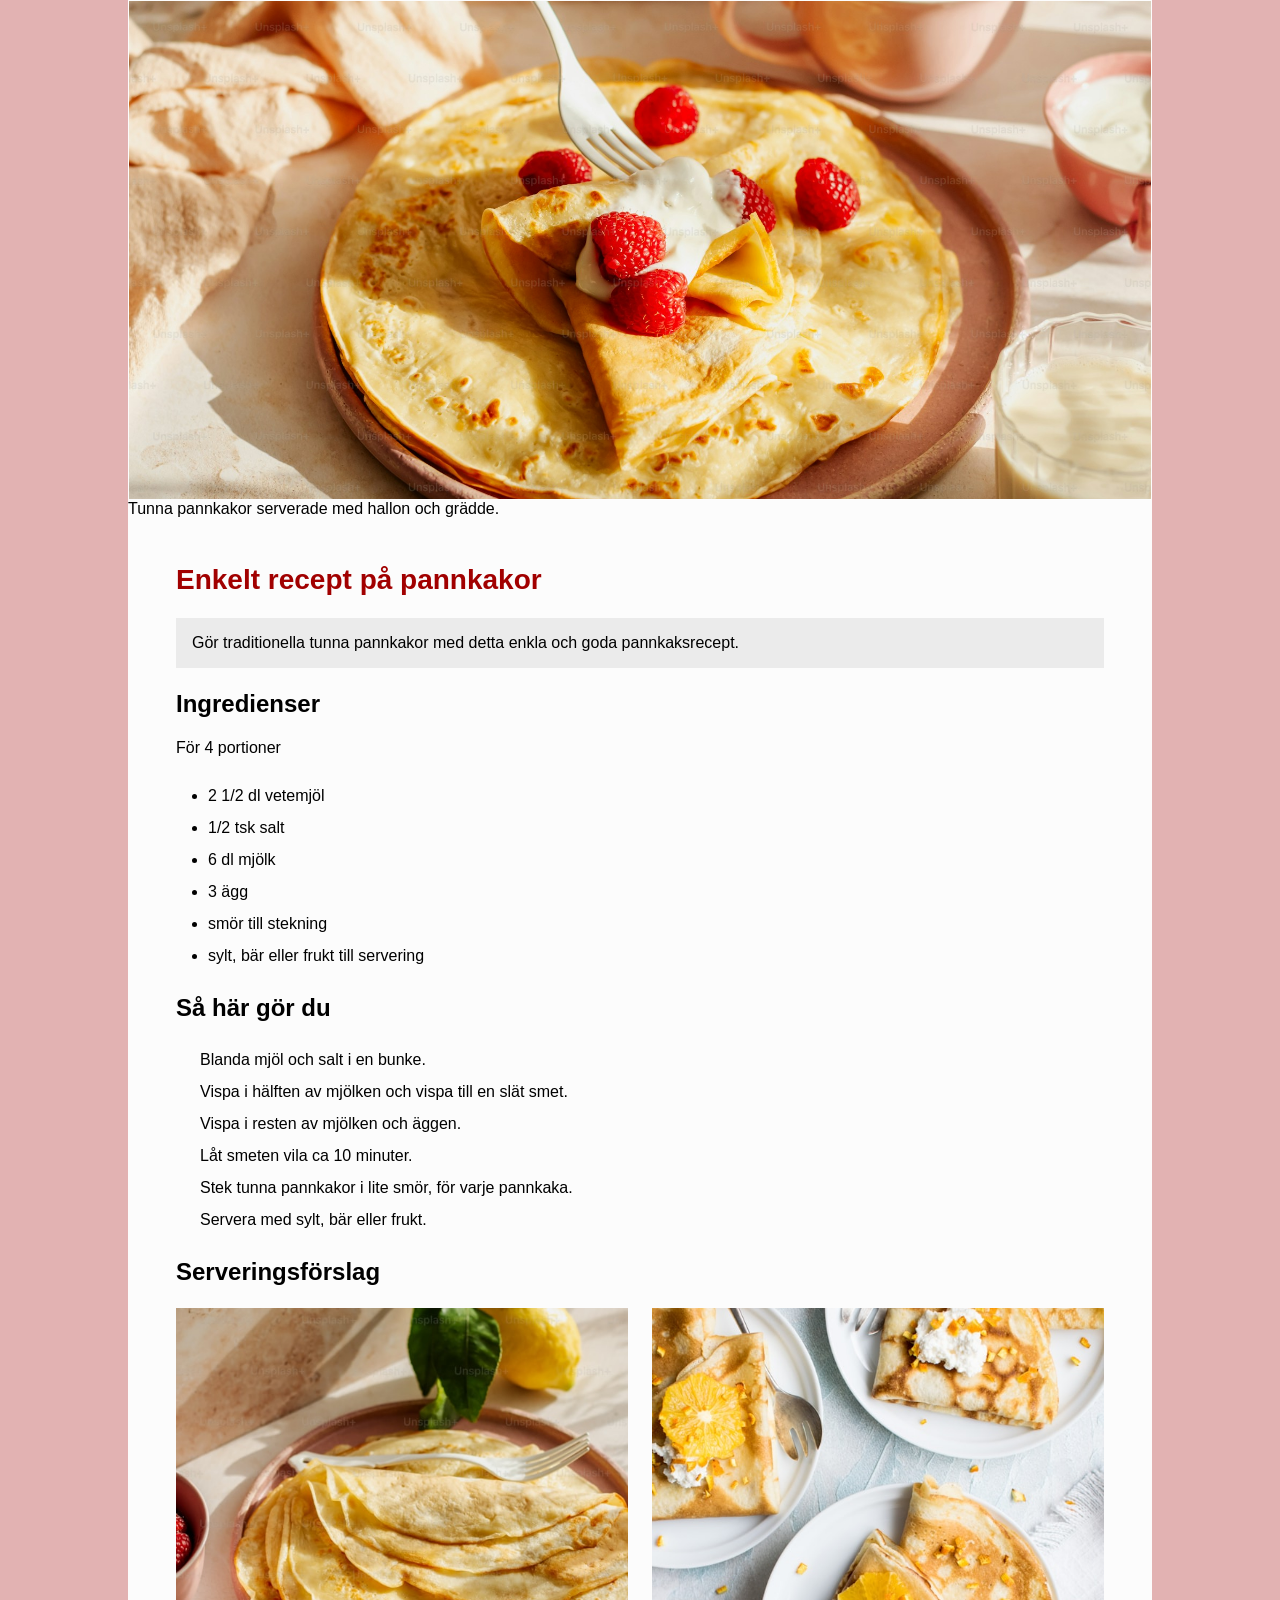
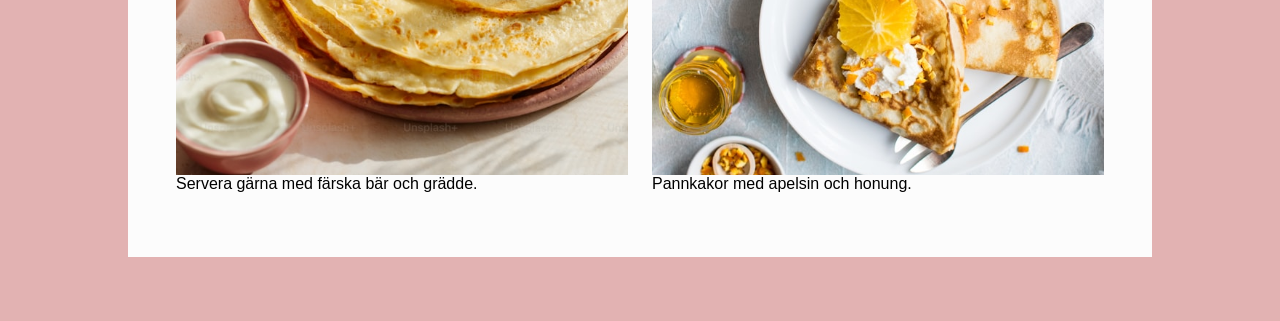
==== recept.html @ cc1f7c87 "added new recept.html and index.html" ====
<!DOCTYPE html>
<html lang="en">

<head>
    <meta charset="UTF-8">
    <meta name="viewport" content="width=device-width, initial-scale=1.0">
    <meta name="description"
        content="Ett enkelt och responsivt recept på pannkakor byggt med HTML och CSS med mobile first-design." />
    <title>Pannkaksrecept</title>
    <link rel="stylesheet" href="style.css">
    <link href="https://fonts.googleapis.com/css2?family=Open+Sans:wght@400;700&display=swap" rel="stylesheet">
</head>

<body>
    <main class="page">
        <article class="recipe">
            <figure>
                <img class="hero" src="images/pannkakor-hero.jpg" alt="Pannkakor med hallon">
                <figcaption>
                    Tunna pannkakor serverade med hallon och grädde.
                </figcaption>
            </figure>
            <div class="content">
                <h1>Enkelt recept på pannkakor</h1>
                <p class="intro">Gör traditionella tunna pannkakor med detta enkla och goda pannkaksrecept.</p>
        
                <h2>Ingredienser</h2>
                <p class="portion">För 4 portioner</p>

                <ul>
                    <li>2 1/2 dl vetemjöl</li>
                    <li>1/2 tsk salt</li>
                    <li>6 dl mjölk</li>
                    <li>3 ägg</li>
                    <li>smör till stekning</li>
                    <li>sylt, bär eller frukt till servering</li>
                </ul>

                <h2>Så här gör du</h2>

                <ol role="list">
                    <li>Blanda mjöl och salt i en bunke.</li>
                    <li>Vispa i hälften av mjölken och vispa till en slät smet.</li>
                    <li>Vispa i resten av mjölken och äggen.</li>
                    <li>Låt smeten vila ca 10 minuter.</li>
                    <li>Stek tunna pannkakor i lite smör, för varje pannkaka.</li>
                    <li>Servera med sylt, bär eller frukt.</li>
                </ol>

                <!-- <ol>
                    <li>Blanda mjöl och salt i en bunke.</li>
                    <li>Vispa i hälften av mjölken och vispa till en slät smet.</li>
                    <li>Vispa i resten av mjölken och äggen.</li>
                    <li>Låt smeten vila ca 10 minuter.</li>
                    <li>Stek tunna pannkakor i lite smör, för varje pannkaka.</li>
                    <li>Servera med sylt, bär eller frukt.</li>
                </ol> -->

                <h2>Serveringsförslag</h2>

                <div class="image-grid">
                    <figure>
                        <img src="images/pannkakor-1.jpg" loading="lazy" alt="Pannkakor på tallrik" />
                        <figcaption>
                            Servera gärna med färska bär och grädde.
                        </figcaption>
                    </figure>
                    <figure>
                        <img src="images/pannkakor-2.jpg" loading="lazy" alt="Pannkakor med apelsin" />
                        <figcaption>
                            Pannkakor med apelsin och honung.
                        </figcaption>
                    </figure>
                </div>
            </div>
        </article>
    </main>
</body>
</html>
---- style.css ----
/* reset */
*,
*::before,
*::after {
    box-sizing: border-box;
} 

* {
    margin: 0;
    padding: 0;
    /* font: inherit; */
}

/* responsive images */
 /* height: auto; */
img {
    display: block; 
    max-width: 100%;    
    object-fit: cover;  /*bilden fyller sin yta */
}

figure {
  margin: 0;
}

/* don't leave one single word hanging in paragraphs */
p {
    text-wrap: pretty;
}

/* make the rows more balanced so the headings looks nicer */
h1,
h2 {
    text-wrap: balance;
}

/* variables */
:root {
  /* colors */
  --color-background: rgba(161, 0, 0, 0.3);
  --color-white: rgba(252, 252, 252, 1);
  --color-primary: rgba(161, 0, 0, 1);
  --color-intro-bg: rgba(235, 235, 235, 1);
  --color-text: rgba(0, 0, 0, 1);

  /* font */
  --font-family-base: 'Roboto', sans-serif;

  /* font-sizes */
  --font-size-body: 1rem;
  --font-size-h1: 1.75rem;
  --font-size-h2: 1.5rem;

  /* font weights */
  --font-weight-regular: 400; 
  --font-weight-bold: 700;

  /* spacing */
  --spacing-xsmall: 0.625rem;   /*10px*/
  --spacing-small: 1rem;        /*16px*/  
  --spacing-medium: 1.5rem;     /*24px; */  
  --spacing-medium-large: 2rem; /*32px; */
  --spacing-large: 3rem;        /*48px; */
  --spacing-xlarge: 4rem;       /*64px; */

  /* line height */
  --line-height-small: 1;
  --line-height-large: 2rem; /*32px; */

  /* image heights */
  --hero-height-mobile: 300px;
  --hero-height-tablet: 350px;
  --hero-height-desktop: 500px;
  --image-height: 467px;

}

body {
  font-family: var(--font-family-base);
  /* font-family: 'Open Sans', sans-serif; */
  background-color: var(--color-background);
}

.page {
  width: 100%;
  padding-bottom: 4rem;
  /* padding-bottom: 64px; */
}

.recipe {
  width: 100%;
  max-width: 1280px;
  margin: 0 auto;
  background-color: var(--color-white);
}

.hero {
  width: 100%;
  height: var(--hero-height-mobile);
  /* object-fit: cover; */
  border: 1px solid var(--color-white);
}

.content {
  background-color: var(--color-white);
  padding:
    var(--spacing-large) 
    var(--spacing-small) 
    var(--spacing-xlarge) 
    var(--spacing-small);
  /* padding: 3rem 1rem 4rem 1rem; */
  /* padding: 48px 16px 64px 16px; */
  display: flex;
  flex-direction: column;
  gap: var(--spacing-medium);
  /* gap: 24px; */
}

h1 {
  font-weight: var(--font-weight-bold);
  font-size: var(--font-size-h1);
  /* font-size: 28px; */
  line-height: 1;
  letter-spacing: 0;
  color: var(--color-primary);
}

.intro {
  background-color: var(--color-intro-bg);
  padding: var(--spacing-small);
  /* padding: 16px; */
  display: flex;
  /* flex-direction: row; */
  gap: var(--spacing-xsmall);
  /* gap: 10px; */
}

.intro p {
  font-weight: var(--font-weight-regular);
  font-size: var(--font-size-body);
  /* font-size: 16px; */
  line-height: 1;
  letter-spacing: 0;
  color: var(--color-text);
}

h2 {
  font-weight: var(--font-weight-bold);
  font-size: var(--font-size-h2);
  /* font-size: 24px; */
  line-height: 1;
  letter-spacing: 0;
  display: flex;
  align-items: center;
  gap: var(--spacing-small);
  /* gap: 16px; */
}

.portion {
  font-weight: var(--font-weight-regular);
  font-size: var(--font-size-body);
  /* font-size: 16px; */
  line-height: 1;
  letter-spacing: 0;
}

ul {
  padding-left: var(--spacing-medium-large); /*prickar avstånd*/
  /* padding-left: 32px; 2 rem*/
  /* list-style: none;
    padding-left: 0; */
}

li {
  font-weight: var(--font-weight-regular);
  font-size: var(--font-size-body);
  /* font-size: 16px; */
  line-height: 2rem;
  /* line-height: 32px; */
  letter-spacing: 0;
  color: var(--color-text);
}

ol[role='list'] {
  list-style: none;
}

ol {
  padding-left: var(--spacing-medium); /* siffror - avstånd */
  /* padding-left: 24px; */
/* plats för siffror */
}

ol li {
  font-weight: var(--font-weight-regular);
  font-size: var(--font-size-body);
  /* font-size: 16px; */
  line-height: var(--line-height-large);
  /* line-height: 32px; */
  letter-spacing: 0;
  color: var(--color-text);
}

.image-grid {
  display: flex;
  flex-direction: column;
  gap: var(--spacing-medium);
  /* gap: 24px; */
}

.image-grid img {
  width: 100%;
  min-width: 300px;
  height: var(--image-height);
  /* object-fit: cover; */
  display: block;
}


@media (min-width: 768px) {
  .hero {
    height: var(--hero-height-tablet);
  }

  .recipe {
    width: 80%;
  }
}


@media (min-width: 1024px) {
  .recipe {
    max-width: 1280px;
    margin: 0 auto;
  }

  .hero {
    width: 100%;
    height: var(--hero-height-desktop);
    /* object-fit: cover; */
    border: 1px solid var(--color-white);
  }

  .content {
    padding:     
    var(--spacing-large)
    var(--spacing-large)  
    var(--spacing-xlarge) 
    var(--spacing-large) ;
    /* padding: 3rem 3rem 4rem 3rem; */
    /* padding: 48px 48px 64px 48px; */
  }

  .intro {
    flex-direction: column;
  }

  .image-grid {
    display: grid;
    grid-template-columns: repeat(2, 1fr);
    gap: var(--spacing-medium);
    /* gap: 24px; */
  }

  .image-grid img {
    width: 100%;
    height: var(--image-height);
  }
}
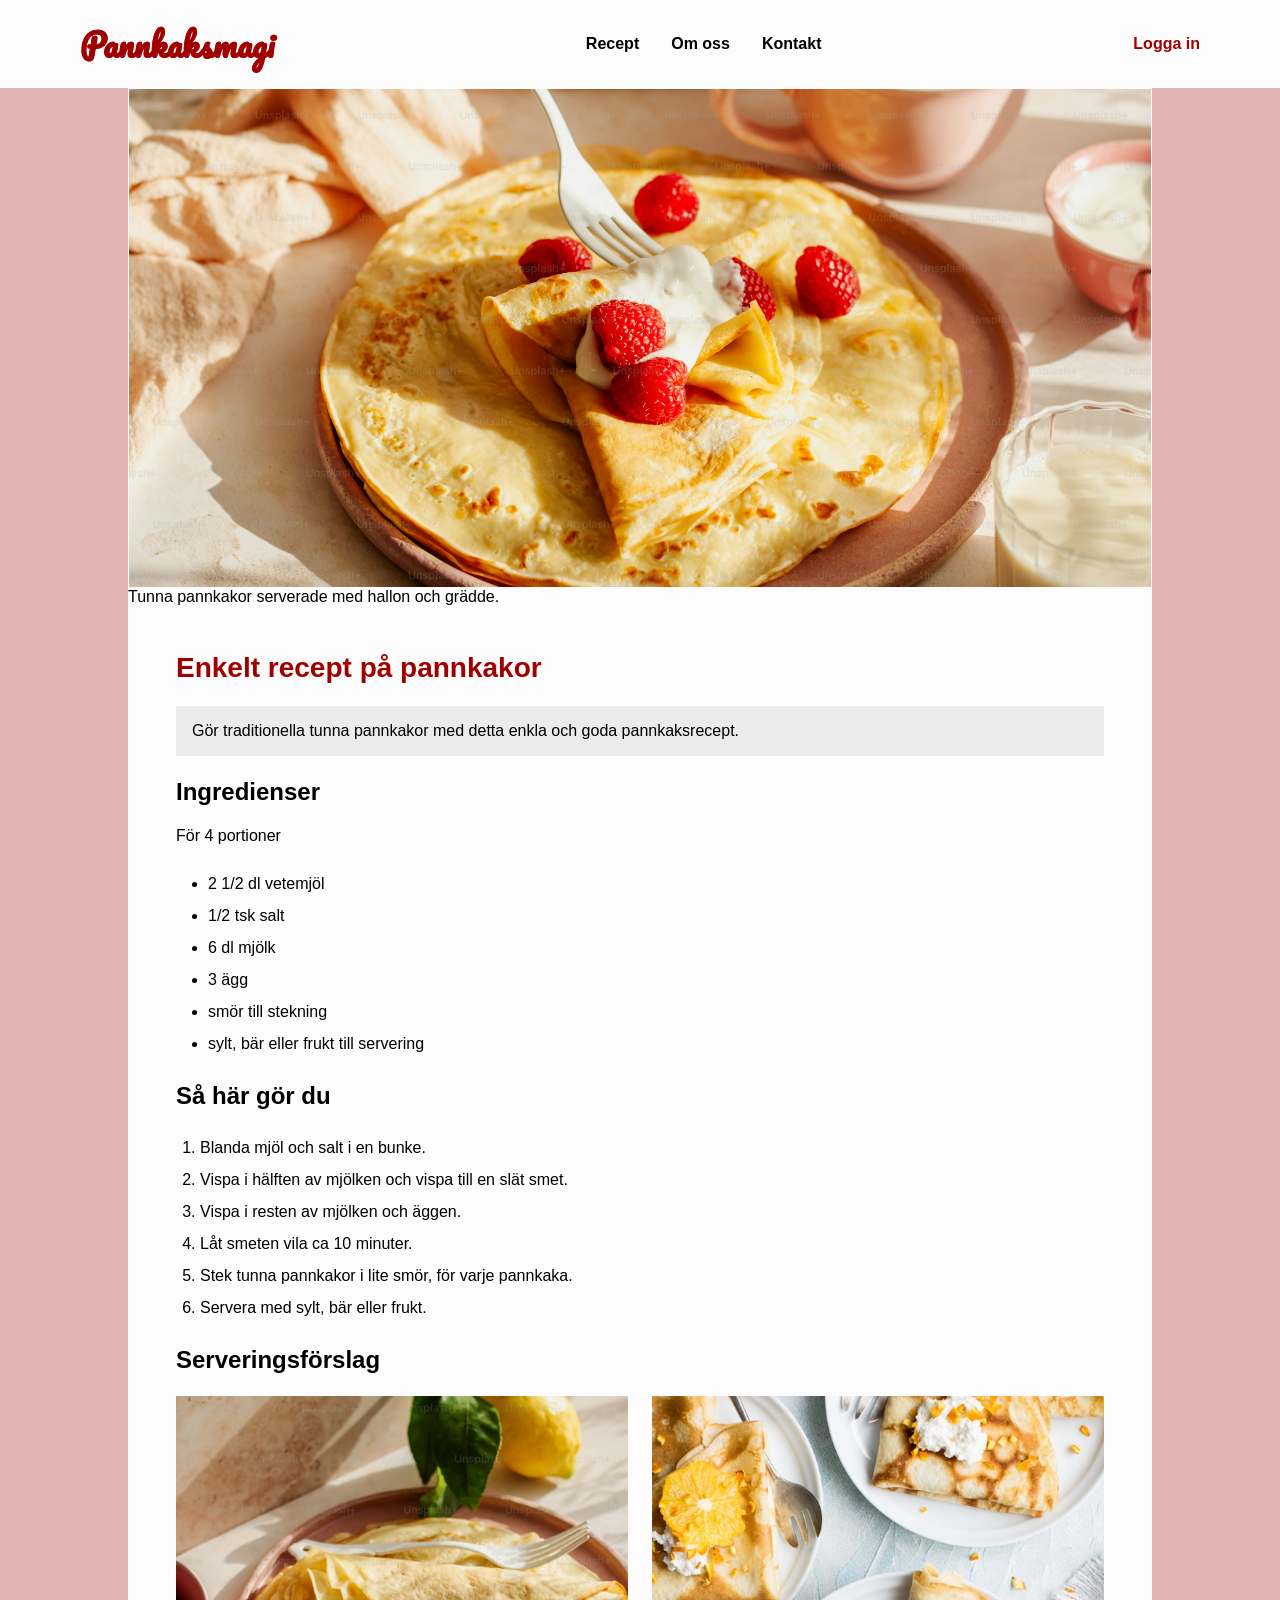
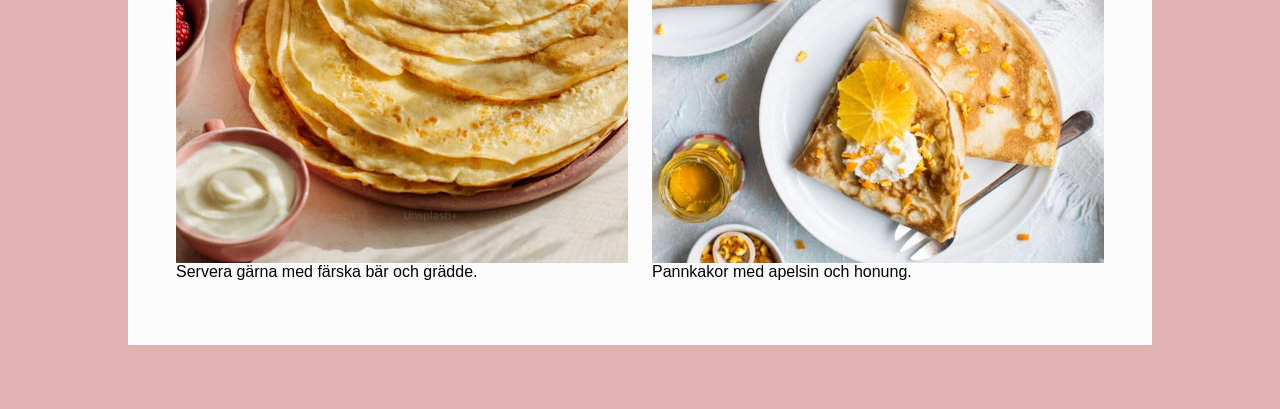
==== commit 8ae3d741: "changed font-family i logo" ====
--- a/recept.html
+++ b/recept.html
@@ -1,5 +1,5 @@
 <!DOCTYPE html>
-<html lang="en">
+<html lang="sv">
 
 <head>
     <meta charset="UTF-8">
@@ -9,9 +9,24 @@
     <title>Pannkaksrecept</title>
     <link rel="stylesheet" href="style.css">
     <link href="https://fonts.googleapis.com/css2?family=Open+Sans:wght@400;700&display=swap" rel="stylesheet">
+    <link href="https://fonts.googleapis.com/css2?family=Pacifico&display=swap" rel="stylesheet">
 </head>
 
 <body>
+    <header class="site-header">
+        <nav class="navbar" aria-label="Huvudmeny">
+            <a href="index.html" class="logo">Pannkaksmagi</a>
+
+            <ul class="nav-links" role="list">
+                <li><a href="recept.html">Recept</a></li>
+                <li><a href="#">Om oss</a></li>
+                <li><a href="#">Kontakt</a></li>
+            </ul>
+
+            <a href="#" class="login-button">Logga in</a>
+        </nav>
+    </header>
+
     <main class="page">
         <article class="recipe">
             <figure>
@@ -23,7 +38,7 @@
             <div class="content">
                 <h1>Enkelt recept på pannkakor</h1>
                 <p class="intro">Gör traditionella tunna pannkakor med detta enkla och goda pannkaksrecept.</p>
-        
+
                 <h2>Ingredienser</h2>
                 <p class="portion">För 4 portioner</p>
 
@@ -38,7 +53,7 @@
 
                 <h2>Så här gör du</h2>
 
-                <ol role="list">
+                <ol>
                     <li>Blanda mjöl och salt i en bunke.</li>
                     <li>Vispa i hälften av mjölken och vispa till en slät smet.</li>
                     <li>Vispa i resten av mjölken och äggen.</li>
@@ -76,4 +91,5 @@
         </article>
     </main>
 </body>
+
 </html>
--- a/style.css
+++ b/style.css
@@ -44,7 +44,8 @@
   --color-text: rgba(0, 0, 0, 1);
 
   /* font */
-  --font-family-base: 'Roboto', sans-serif;
+  --font-family-base: 'Arial', sans-serif;
+  /* --font-family-base: 'Roboto', sans-serif; */
 
   /* font-sizes */
   --font-size-body: 1rem;
@@ -217,6 +218,206 @@
 }
 
 
+
+/* Framsida index.html*/
+.logo {
+  font-family: 'Pacifico', cursive;
+  text-decoration: none;
+  font-size: 2rem;
+  font-weight: 400;
+
+  background: linear-gradient(90deg, #8f1d1d, #c0392b);
+  -webkit-background-clip: text;
+  background-clip: text;
+  color: transparent;
+
+
+  /* font-family: 'Pacifico', cursive;
+  display: flex;
+  align-items: center;
+  gap: .5rem;
+  text-decoration: none;
+  font-size: 2rem;
+  font-weight: 700;
+  background: linear-gradient(
+    90deg,
+    #8f1d1d,
+    #f08c8c
+  );
+
+  -webkit-background-clip: text;
+  -webkit-text-fill-color: transparent; */
+}
+
+
+.site-header {
+  background-color: var(--color-white);
+  padding-block: 1rem;
+  padding-inline: 1rem;
+}
+
+.navbar {
+  max-inline-size: 1280px;
+  margin-inline: auto;
+
+  display: flex;
+  align-items: center;
+  justify-content: space-between;
+
+  padding-inline: 2rem;
+  /* max-inline-size: 1280px;
+  margin-inline: auto;
+  display: flex;
+  align-items: center;
+  gap: 1rem; */
+}
+
+.logo,
+.login-button,
+.nav-links a,
+.card-button {
+  text-decoration: none;
+}
+
+.logo {
+  /* flex: 1; */
+  color: var(--color-primary);
+  font-weight: 700;
+  text-decoration: none;
+  /* flex: 1;
+  font-weight: var(--font-weight-bold);
+  color: var(--color-primary);
+  font-size: 1.25rem; */
+}
+
+.nav-links {
+  /* flex: 1; */
+  display: flex;
+  justify-content: center;
+  gap: 2rem;
+  list-style: none;
+  padding: 0;
+  margin: 0;
+  /* padding-inline-start: 0; */
+  /* margin-block: 0; */
+
+  /* flex: 1;
+  display: flex;
+  justify-content: center;
+  gap: 1.5rem;
+  padding-inline-start: 0;
+  margin-block: 0; */
+}
+
+.nav-links a {
+  color: var(--color-text);
+  font-weight: var(--font-weight-bold);
+  font-weight: 700;
+  text-decoration: none;
+}
+
+.login-button {
+  /* flex: 1; */
+  display: flex;
+  justify-content: flex-end;
+  color: var(--color-primary);
+  font-weight: 700;
+  text-decoration: none;
+  /* flex: 1;
+  display: flex;
+  justify-content: flex-end;
+  color: var(--color-primary);
+  font-weight: var(--font-weight-bold); */
+}
+
+.home-hero {
+  min-block-size: 30rem;
+  background-image: linear-gradient(rgba(0, 0, 0, 0.35), rgba(0, 0, 0, 0.35)),
+    url("images/home-hero.webp");
+  background-size: cover;
+  background-position: center;
+  display: grid;
+  place-items: center;
+  padding-inline: 1rem;
+  text-align: center;
+}
+
+.home-hero__content {
+  max-inline-size: 45rem;
+  color: white;
+}
+
+.home-hero h1 {
+  font-size: clamp(2rem, 6vw, 4rem);
+  color: white;
+}
+
+.home-hero p {
+  font-size: 1.125rem;
+  line-height: 1.6;
+}
+
+.popular-section {
+  max-inline-size: 1280px;
+  margin-inline: auto;
+  padding-block: 4rem;
+  padding-inline: 1rem;
+}
+
+.popular-section > h2 {
+  margin-block-end: 2rem;
+  color: var(--color-primary);
+}
+
+.card-grid {
+  display: grid;
+  gap: 1.5rem;
+}
+
+.recipe-card {
+  background-color: var(--color-white);
+  border-radius: 0.8rem;
+  overflow: hidden;           /*bilden klipps efter de rundade hörnen*/
+}
+
+.recipe-card img {
+  inline-size: 100%;
+  block-size: 14rem;
+  object-fit: cover;
+  display: block;
+}
+
+.recipe-card__content {
+  padding: 1rem;
+  display: flex;
+  flex-direction: column;
+  gap: 1rem;
+}
+
+.recipe-card__content h2,
+.recipe-card__content p {
+  margin-block: 0;
+}
+
+.card-button {
+  align-self: flex-start;
+  /* background-color: var(--color-primary); */
+  background-color: rgb(211, 21, 21);
+  color: white;
+  padding-block: 0.75rem;
+  padding-inline: 1rem;
+  font-weight: var(--font-weight-bold);
+  border-radius: .8rem
+}
+
+.recipe-card__content h2 {
+  /* color: #8f1d1d; */
+  color: #de6868;
+  font-size: 1.48rem;
+  line-height: 1.2;
+  margin-block: 0;
+}
+
 @media (min-width: 768px) {
   .hero {
     height: var(--hero-height-tablet);
@@ -225,10 +426,29 @@
   .recipe {
     width: 80%;
   }
+
+  /* framsida */
+  .card-grid {
+    grid-template-columns: repeat(2, 1fr);
+  }
 }
 
 
 @media (min-width: 1024px) {
+  /* framsida */
+  .site-header {
+    padding-inline: 3rem;
+  }
+
+  .popular-section {
+    padding-inline: 3rem;
+  }
+
+  .card-grid {
+    grid-template-columns: repeat(4, 1fr);
+  }
+
+
   .recipe {
     max-width: 1280px;
     margin: 0 auto;
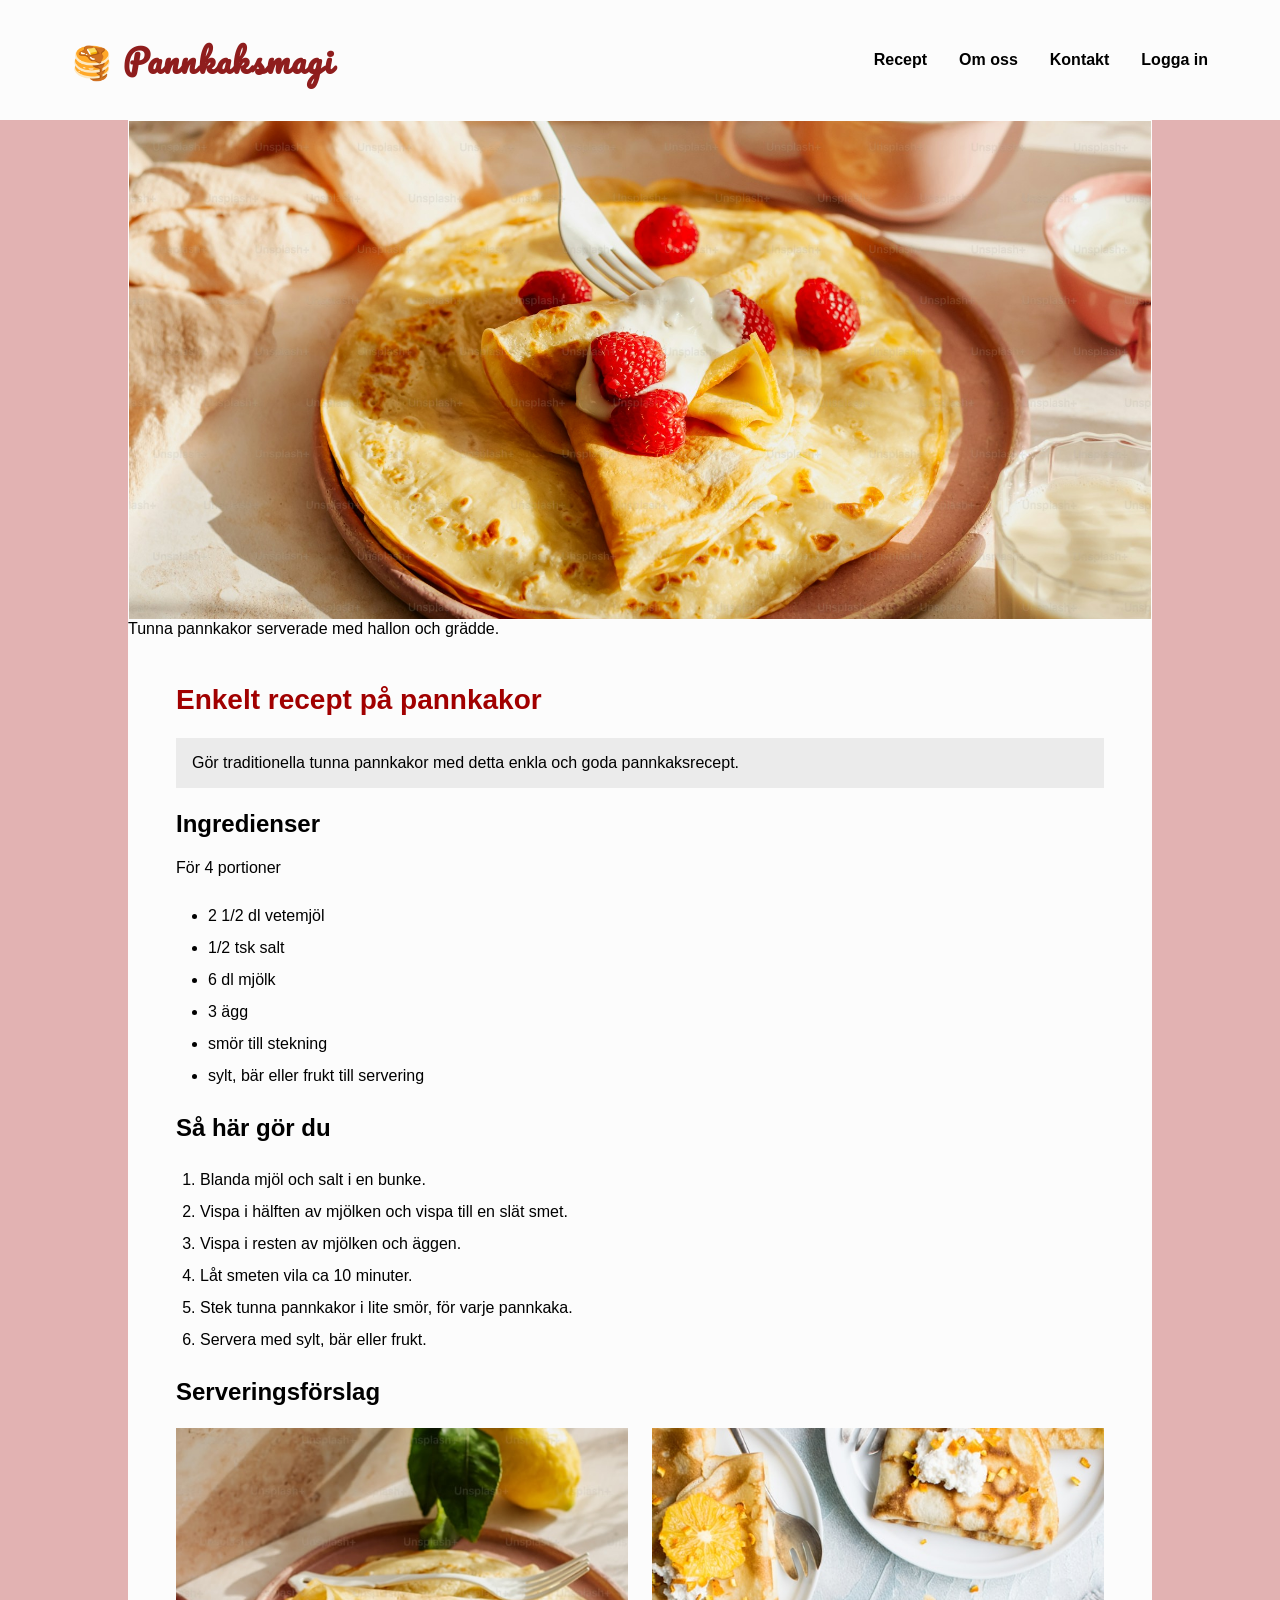
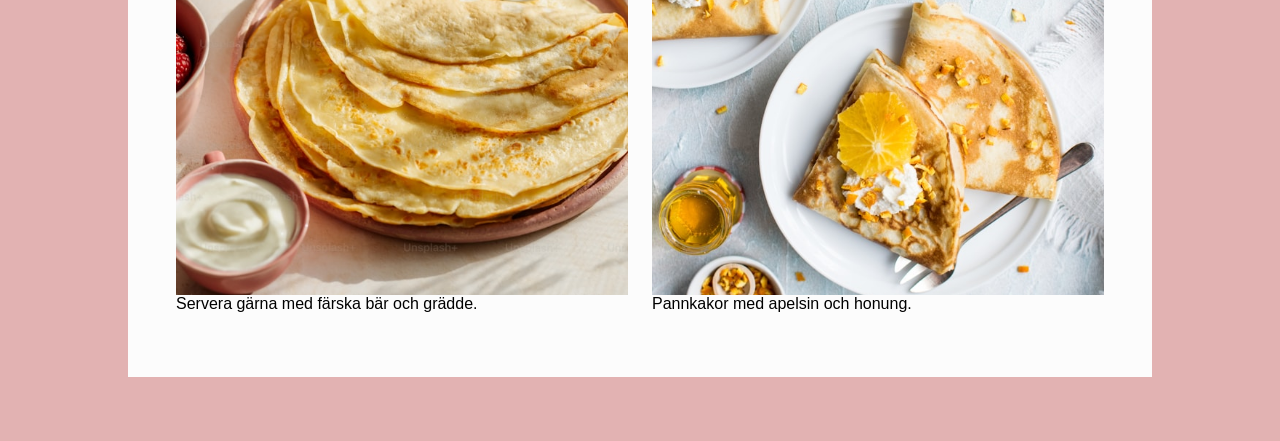
==== commit fef4deba: "added logo icon" ====
--- a/recept.html
+++ b/recept.html
@@ -15,15 +15,24 @@
 <body>
     <header class="site-header">
         <nav class="navbar" aria-label="Huvudmeny">
-            <a href="index.html" class="logo">Pannkaksmagi</a>
+            <a href="index.html" class="logo">
+                🥞 Pannkaksmagi
+            </a>
+
+            <!-- hidden checkbox -->
+            <input type="checkbox" id="menu-toggle">
+
+            <!-- hamburger icon -->
+            <label for="menu-toggle" class="hamburger">
+                ☰
+            </label>
 
             <ul class="nav-links" role="list">
                 <li><a href="recept.html">Recept</a></li>
                 <li><a href="#">Om oss</a></li>
                 <li><a href="#">Kontakt</a></li>
+                <li><a href="#">Logga in</a></li>
             </ul>
-
-            <a href="#" class="login-button">Logga in</a>
         </nav>
     </header>
 
--- a/style.css
+++ b/style.css
@@ -225,12 +225,17 @@
   text-decoration: none;
   font-size: 2rem;
   font-weight: 400;
-
+  color: #8f1d1d;
+  letter-spacing: 0.04em;
+
+  /* font-family: 'Pacifico', cursive;
+  text-decoration: none;
+  font-size: 2rem;
+  font-weight: 400;
   background: linear-gradient(90deg, #8f1d1d, #c0392b);
   -webkit-background-clip: text;
   background-clip: text;
-  color: transparent;
-
+  color: transparent; */
 
   /* font-family: 'Pacifico', cursive;
   display: flex;
@@ -249,27 +254,27 @@
   -webkit-text-fill-color: transparent; */
 }
 
+.hero-text {
+  display: flex;
+  flex-direction: column;
+  gap: .5rem;
+}
 
 .site-header {
   background-color: var(--color-white);
+  padding-block: 1rem;  /*istället för padding-top och padding-bottom */
+  padding-inline: 1rem; /*istället för padding-left och padding-right */
+}
+
+.navbar {
+  max-inline-size: 1280px;  /*istället för max-width */
+  margin-inline: auto;  /*för att centrera innehållet horisontellt */
+  position: relative;
+  display: flex;
+  justify-content: space-between;
+  align-items: center;
   padding-block: 1rem;
-  padding-inline: 1rem;
-}
-
-.navbar {
-  max-inline-size: 1280px;
-  margin-inline: auto;
-
-  display: flex;
-  align-items: center;
-  justify-content: space-between;
-
-  padding-inline: 2rem;
-  /* max-inline-size: 1280px;
-  margin-inline: auto;
-  display: flex;
-  align-items: center;
-  gap: 1rem; */
+  padding-inline: 1.5rem;
 }
 
 .logo,
@@ -281,7 +286,9 @@
 
 .logo {
   /* flex: 1; */
-  color: var(--color-primary);
+  /* color: var(--color-primary); */
+  font-family: 'Pacifico', cursive;
+  color: #8f1d1d;
   font-weight: 700;
   text-decoration: none;
   /* flex: 1;
@@ -290,30 +297,48 @@
   font-size: 1.25rem; */
 }
 
+/* hide checkbox */
+#menu-toggle {
+  display: none;
+}
+
+/* menu */
 .nav-links {
-  /* flex: 1; */
-  display: flex;
-  justify-content: center;
-  gap: 2rem;
+  position: absolute;
+  inset-block-start: 100%;
+  inset-inline-start: 0;
+  inline-size: 100%;
+  display: none;
+  flex-direction: column;
+  gap: 0.5rem;
   list-style: none;
-  padding: 0;
   margin: 0;
-  /* padding-inline-start: 0; */
-  /* margin-block: 0; */
-
-  /* flex: 1;
-  display: flex;
-  justify-content: center;
-  gap: 1.5rem;
-  padding-inline-start: 0;
-  margin-block: 0; */
+  padding-block: 1rem;
+  padding-inline: 2rem;
+  background-color: white;
+  box-shadow: 0 8px 20px rgba(0, 0, 0, 0.12);
+  z-index: 100;
+}
+
+
+/* hamburger */
+.hamburger {
+  font-size: 2rem;
+  cursor: pointer;
+  color: #8f1d1d;
 }
 
 .nav-links a {
-  color: var(--color-text);
-  font-weight: var(--font-weight-bold);
+  display: block;
+  padding-block: 0.5rem;
+  color: black;
+  text-decoration: none;
   font-weight: 700;
-  text-decoration: none;
+}
+
+/* show menu when checked */
+#menu-toggle:checked ~ .nav-links {
+  display: flex;
 }
 
 .login-button {
@@ -377,7 +402,7 @@
 .recipe-card {
   background-color: var(--color-white);
   border-radius: 0.8rem;
-  overflow: hidden;           /*bilden klipps efter de rundade hörnen*/
+  overflow: hidden;         /*bilden klipps efter de rundade hörnen*/
 }
 
 .recipe-card img {
@@ -431,6 +456,21 @@
   .card-grid {
     grid-template-columns: repeat(2, 1fr);
   }
+  .hamburger {
+    display: none;
+  }
+
+  .nav-links {
+    position: static;
+    inline-size: auto;
+    display: flex;
+    flex-direction: row;
+    align-items: center;
+    gap: 2rem;
+    padding: 0;
+    background: none;
+    box-shadow: none;
+  }
 }
 
 
